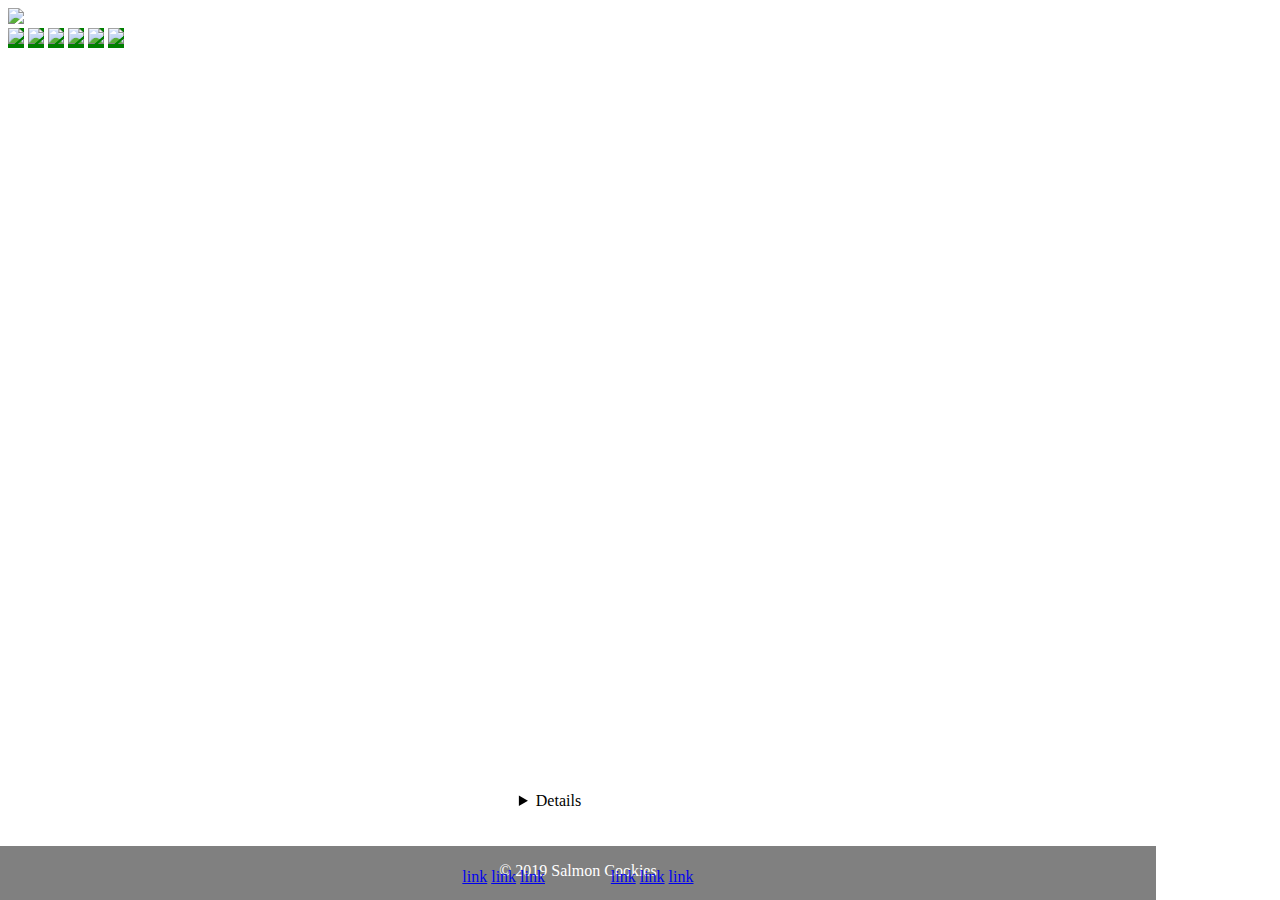
==== index.html @ a5693d9f "add mockup to project" ====
<!DOCTYPE html>
<html lang="en">
<head>
  <meta charset="UTF-8">
  <meta name="viewport" content="width=device-width, initial-scale=1.0">
  <meta http-equiv="X-UA-Compatible" content="ie=edge">
  <title>Wireframe</title>
  <link rel="stylesheet" type="text/css" href="style.css">
  <link rel="stylesheet" type="text/css" href="reset.css">
</head>
<body>
  <section class='header'>
      <img src="https://place-hold.it/1320x900/" />
    <details class='header-content'>
      <h3>Main Text</h3>
      <p>words</p>
      <img src="https://placehold.it/20x20/ddd" />
    </details>
  </section>  
  <section class='boxes' >
    <img src="https://place-hold.it/660x480/"/>
  </section >

<section class='boxes'>
    <img src="https://place-hold.it/660x480/"/>
</section >
  
<section class='boxes'>
    <img src="https://place-hold.it/660x480/"/>
</section>
<section class='boxes'>
    <img src="https://place-hold.it/660x480/"/>
</section>
<section class='boxes'>
    <img src="https://place-hold.it/660x480/"/>
</section >
<section class='boxes'>
    <img src="https://place-hold.it/660x480/"/>
</section >
<footer class='footer'>
  <main class='main'>
    <section class='float-left'>
        <a href ='#''>link</a>
        <a href ='#''>link</a>
        <a href ='#''>link</a>
    </section>
      <section class='float-right'>
          <a href='#''>link</a>
          <a href='#''>link</a>
          <a href='#''>link</a>
    </section>
  </main>
  <p>&copy; 2019 Salmon Cookies</p>
</footer >
</body>
</html>
---- style.css ----
html, body {
  box-sizing: border-box;
  
}
.center {
  text-align: center;
}
header {
  position: relative;
  height: 100vh;
  text-align: center;
  width: 100vw;
}

.header-content {
  text-align: center;
  position: absolute;
  width: 100%;
  bottom: 90px;
  left: -90px;
}

footer {
  display: relative;
  position: fixed;
  left: 0;
  bottom: 0;
  width: 90.3%;
  background-color: grey;
  color: white;
  text-align: center;
  height: 6%;
}

.footer > a {
  display: inline-block;
  padding: 4%;
  color:white;
  clear: both;
  position: absolute;
  top:  10px;
 
}
.main {
  position:absolute;
  min-width: 20%;
  left: 40%;
  top: 40%;
}

.float-left {
  float:left;
}
.float-right {
  float:right;
}
.boxes {
  display: inline-block;
  max-width: 50%;
  background: green;
}
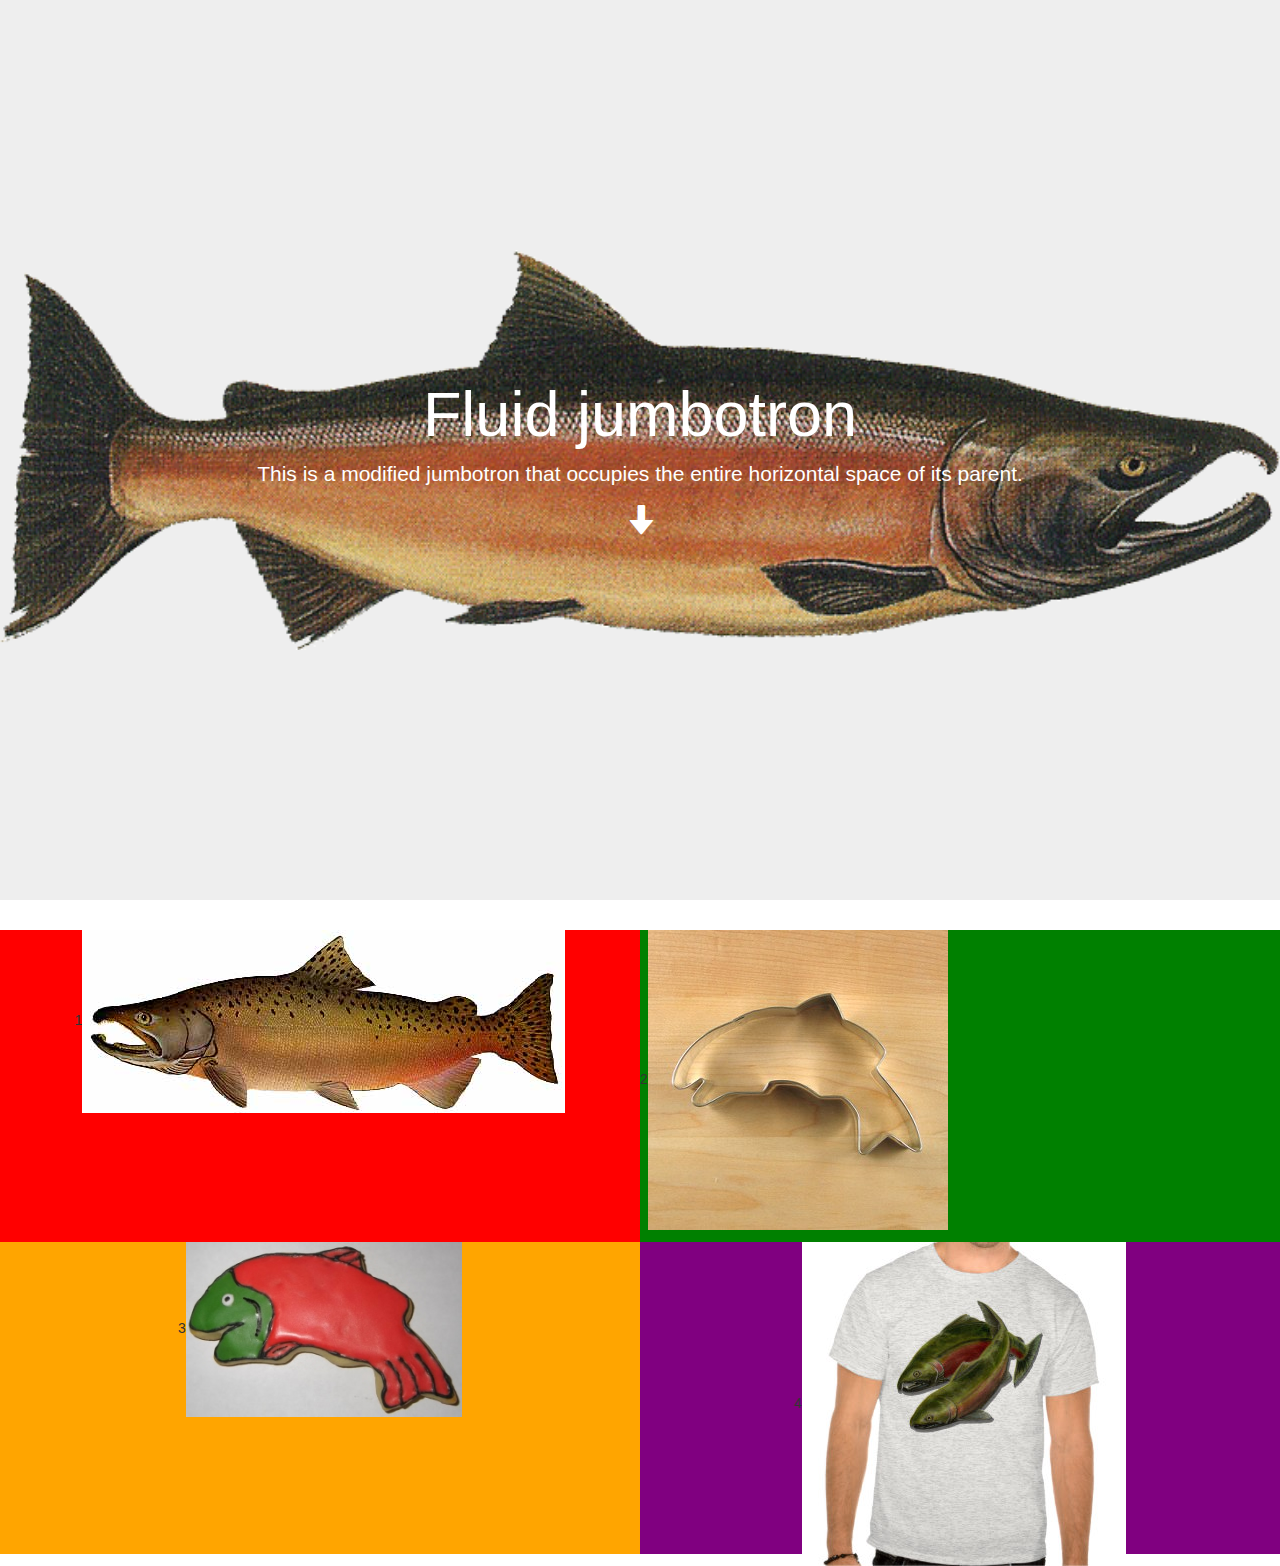
==== commit d20fe431: "added grid first commit and added images" ====
--- a/index.html
+++ b/index.html
@@ -7,17 +7,67 @@
   <title>Wireframe</title>
   <link rel="stylesheet" type="text/css" href="style.css">
   <link rel="stylesheet" type="text/css" href="reset.css">
+  <!-- Bootstrap  -------------------------------->
+  <link rel="stylesheet" href="https://maxcdn.bootstrapcdn.com/bootstrap/3.3.7/css/bootstrap.min.css" integrity="sha384-BVYiiSIFeK1dGmJRAkycuHAHRg32OmUcww7on3RYdg4Va+PmSTsz/K68vbdEjh4u" crossorigin="anonymous">
+  <!-- Icons -->
+  <link rel="stylesheet" href="https://use.fontawesome.com/releases/v5.8.1/css/all.css" integrity="sha384-50oBUHEmvpQ+1lW4y57PTFmhCaXp0ML5d60M1M7uH2+nqUivzIebhndOJK28anvf" crossorigin="anonymous">
+
+
+
 </head>
 <body>
-  <section class='header'>
+  <!-- Hero Header -->
+      <section class="jumbotron jumbotron-fluid">
+        <nav class="container">
+          <h1 class="display-4">Fluid jumbotron</h1>
+          <p>This is a modified jumbotron that occupies the entire horizontal space of its parent.</p>
+          <section class='icons'>
+         <!-- Icons -->
+            <a href='#down'><i class="glyphicon glyphicon-arrow-down"></i></a>
+        </section>
+        </nav>
+      </section>
+      <main class='grid'>
+          <!-- class='img-fluid ' -->
+          <!-- class='img-fluid ' -->
+          <div class="d1">1<img src='img/chinook.jpg'   height='auto'></img></div>
+          <div class="d2">2<img src='img/cutter.jpeg'  height='auto'></img></div>
+          <div class="d3">3<img src='img/frosted-cookie.jpg'   height='auto'></img></div>
+          <div class="d4">4<img src='img/shirt.jpg'  height='auto'></img></div>
+         
+
+      </main>
+      <!-- <main id='down' class='container'>
+        <section class='row'>
+          <article class='col-sm-6 red'>
+            <img src='img/chinook.jpg' class='img-fluid ' width='100%' height='auto'></img>
+         </article>
+          
+         <article class='col-sm-6 green'>
+            <img src='img/chinook.jpg' class='img-fluid green'  width='100%' height='auto'></img>
+          </article>
+        </section>
+      </main>
+     -->
+    <!-- 2<div class="hero-image">
+        <div class="hero-text">
+          <h1 style="font-size:50px">I am John Doe</h1>
+          <p>And I'm a Photographer</p>
+          <button>Hire me</button>
+        </div>
+      </div> -->
+
+      <main class="container">
+
+  <!-- <section class='header'>
       <img src="https://place-hold.it/1320x900/" />
     <details class='header-content'>
       <h3>Main Text</h3>
       <p>words</p>
       <img src="https://placehold.it/20x20/ddd" />
     </details>
-  </section>  
-  <section class='boxes' >
+  </section>   -->
+  <!-- <section class='boxes' >
     <img src="https://place-hold.it/660x480/"/>
   </section >
 
@@ -51,6 +101,13 @@
     </section>
   </main>
   <p>&copy; 2019 Salmon Cookies</p>
-</footer >
+</footer > -->
+<!-- jQuery (necessary for Bootstrap's JavaScript plugins) -->
+<script src="https://ajax.googleapis.com/ajax/libs/jquery/1.12.4/jquery.min.js"></script>
+<!-- Include all compiled plugins (below), or include individual files as needed -->
+</main>
+<script src="js/bootstrap.min.js"></script>
+<!-- makes jumbotron reponsive -->
+ <script src="js/resize.js"></script> 
 </body>
 </html>--- a/style.css
+++ b/style.css
@@ -1,4 +1,120 @@
-html, body {
+
+
+.jumbotron {
+  color: white;
+  background-image: url('img/salmon.png');
+  background-position: center;
+  background-repeat: no-repeat;
+  background-size: contain;
+  height: 100vh;
+  width: 100vw;
+}
+.grid{
+  display: grid;
+  grid-template-columns: 50% 50%;
+  grid-template-rows: 50% 50%;
+} 
+.d1 {
+  background: red;
+  text-align: center;
+  align-item: center;
+}
+
+.d2 {
+  background: green;
+  align-items: center;
+}
+
+.d3 {
+  background: orange;
+  text-align: center;
+}
+
+.d4 {
+  background: purple;
+  text-align: center;
+}
+html {
+  scroll-behavior: smooth;
+}
+.glyphicon-arrow-down {
+  font-size: 30px;
+  color: white;
+}
+nav {
+  color: white;
+  text-align: center;
+  position: relative;
+  top: 50%;
+  -ms-transform: translateY(-50%);
+  -webkit-transform: translateY(-50%);
+  transform: translateY(-50%);
+
+}/* 1 */
+/* .hero {
+  background: url('img/salmon.png') no-repeat center center fixed; 
+  -webkit-background-size: cover;
+  -moz-background-size: cover;
+  -o-background-size: cover;
+  background-size: cover;
+} */
+/* 2 */
+
+/* .hero-image {
+  background-image: linear-gradient(rgba(0, 0, 0, 0.6), rgba(0, 0, 0, 0.6)), url("img/salmon.png");
+  height: 100%;
+  max-width: 100%;
+  background-position: center;
+  background-repeat: no-repeat;
+  background-size: cover;
+  position: relative;
+}
+
+.hero-text {
+  text-align: center;
+  position: absolute;
+  top: 50%;
+  left: 50%;
+  transform: translate(-50%, -50%);
+  color: white;
+}
+
+.hero-text button {
+  border: none;
+  outline: 0;
+  display: inline-block;
+  padding: 10px 25px;
+  color: black;
+  background-color: #ddd;
+  text-align: center;
+  cursor: pointer;
+}
+
+.hero-text button:hover {
+  background-color: #555;
+  color: white;
+} */
+/* .jumbotron {
+  background-image: url('img/salmon.png');
+  background-repeat: no-repeat, repeat;
+  background-size: cover;
+  height: 100%;
+
+
+  
+}
+.jumbotron {
+  background-image: url('img/salmon.png');
+  background-repeat: no-repeat, repeat;
+  background-size: cover;
+  height: 100%;
+
+
+  
+}
+/* 
+*/
+/* html, body {
   box-sizing: border-box;
   
 }
@@ -58,4 +174,4 @@
   display: inline-block;
   max-width: 50%;
   background: green;
-}
+} */
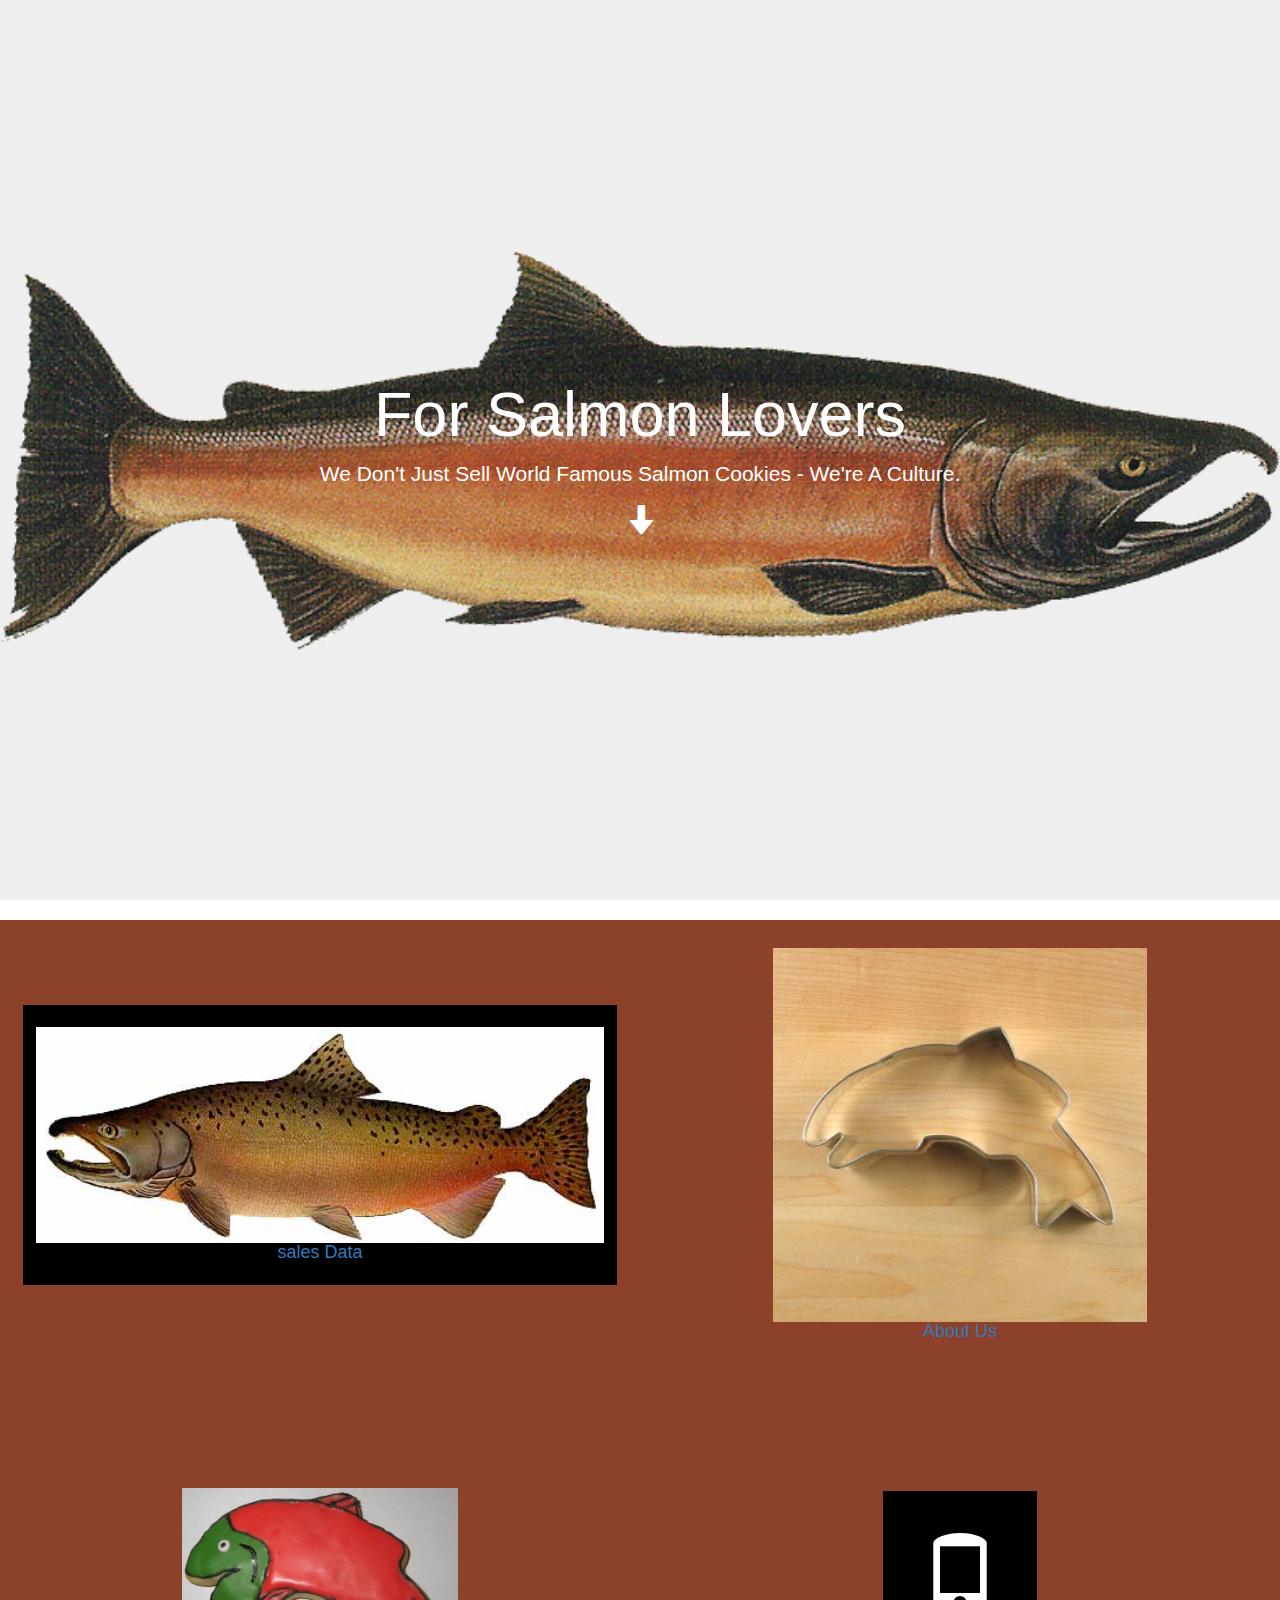
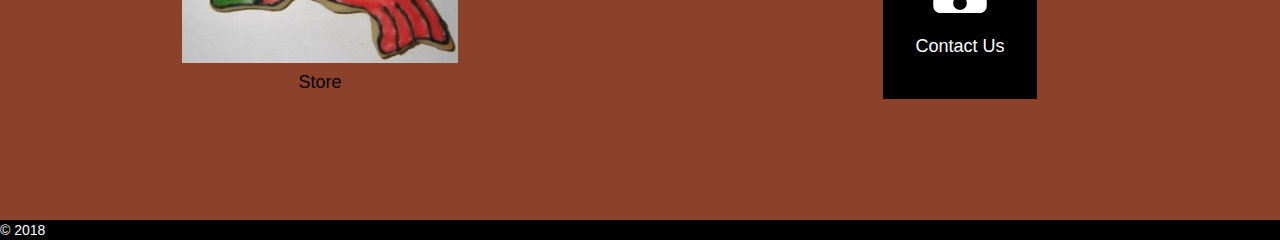
==== commit 1d9dc730: "add links" ====
--- a/index.html
+++ b/index.html
@@ -12,15 +12,14 @@
   <!-- Icons -->
   <link rel="stylesheet" href="https://use.fontawesome.com/releases/v5.8.1/css/all.css" integrity="sha384-50oBUHEmvpQ+1lW4y57PTFmhCaXp0ML5d60M1M7uH2+nqUivzIebhndOJK28anvf" crossorigin="anonymous">
 
-
-
 </head>
 <body>
   <!-- Hero Header -->
-      <section class="jumbotron jumbotron-fluid">
+  <!-- <main  > -->
+      <section class="jumbotron home jumbotron-fluid">
         <nav class="container">
-          <h1 class="display-4">Fluid jumbotron</h1>
-          <p>This is a modified jumbotron that occupies the entire horizontal space of its parent.</p>
+          <h1 class="display-4">For Salmon Lovers</h1>
+          <p>We Don't Just Sell World Famous Salmon Cookies - We're A Culture.</p>
           <section class='icons'>
          <!-- Icons -->
             <a href='#down'><i class="glyphicon glyphicon-arrow-down"></i></a>
@@ -30,13 +29,45 @@
       <main class='grid'>
           <!-- class='img-fluid ' -->
           <!-- class='img-fluid ' -->
-          <div class="d1">1<img src='img/chinook.jpg'   height='auto'></img></div>
-          <div class="d2">2<img src='img/cutter.jpeg'  height='auto'></img></div>
-          <div class="d3">3<img src='img/frosted-cookie.jpg'   height='auto'></img></div>
-          <div class="d4">4<img src='img/shirt.jpg'  height='auto'></img></div>
+          <div class="d1">
+            <h4><a href='sales.html' ><img src='img/chinook.jpg' width='100%'  height='auto'></img>sales Data</a></h4>
+          </div>
+          <div class="d2">
+            <h4><a href='about.html' ><img src='img/cutter.jpeg'   width='100%' height='auto'></img>About Us</a></h4>
+
+          </div>
+          <div class="d3"><img src='img/frosted-cookie.jpg'  width='100%'  height='auto'></img>
+            <h4><a href='sales.html' class='sales' ></a>Store</h4>
+          </div>
+          <div class="d4" id='down'>
+            <h4><a href='contact.html' class='white'><i class="glyphicon glyphicon-phone"></i><br><br>Contact Us</a></h4>
+          </div>
+        </main>
+
+          <!-- <div class="d6">5<img src='img/shirt.jpg'  width='100%'  height='auto'></img>
+            <details class='text-center'>
+              fffff
+                <summary>Contact Us</summary>
+                <address>
+           
+                    <iframe src="https://www.google.com/maps/embed?pb=!1m14!1m8!1m3!1d11865.446687599517!2d-91.656107!3d41.971044!3m2!1i1024!2i768!4f13.1!3m3!1m2!1s0x0%3A0xaceb39a5d4f0fb5d!2sGeonetric!5e0!3m2!1sen!2sus!4v1553387720883" width="600" height="450" frameborder="0" style="border:0" allowfullscreen></iframe>
+                  </address>
+            </details>
+          </div> -->
+   
+     <!-- <h1> 
+          <details class='text-center'>
+              <summary>location Details</summary>
+              <address>
          
-
-      </main>
+                  <iframe src="https://www.google.com/maps/embed?pb=!1m14!1m8!1m3!1d11865.446687599517!2d-91.656107!3d41.971044!3m2!1i1024!2i768!4f13.1!3m3!1m2!1s0x0%3A0xaceb39a5d4f0fb5d!2sGeonetric!5e0!3m2!1sen!2sus!4v1553387720883" width="600" height="450" frameborder="0" style="border:0" allowfullscreen></iframe>
+                </address>
+          </details> -->
+        
+   </h1>
+      <footer>
+        <p>&copy 2018</p>
+      </footer>
       <!-- <main id='down' class='container'>
         <section class='row'>
           <article class='col-sm-6 red'>
@@ -57,7 +88,7 @@
         </div>
       </div> -->
 
-      <main class="container">
+      <!-- <main class="container"> -->
 
   <!-- <section class='header'>
       <img src="https://place-hold.it/1320x900/" />
@@ -103,11 +134,11 @@
   <p>&copy; 2019 Salmon Cookies</p>
 </footer > -->
 <!-- jQuery (necessary for Bootstrap's JavaScript plugins) -->
+<!-- </main> -->
+
 <script src="https://ajax.googleapis.com/ajax/libs/jquery/1.12.4/jquery.min.js"></script>
 <!-- Include all compiled plugins (below), or include individual files as needed -->
-</main>
 <script src="js/bootstrap.min.js"></script>
-<!-- makes jumbotron reponsive -->
- <script src="js/resize.js"></script> 
+
 </body>
 </html>--- a/style.css
+++ b/style.css
@@ -1,6 +1,34 @@
-
-
-.jumbotron {
+html {
+  scroll-behavior: smooth;    
+}
+body {
+  box-sizing: border-box;
+
+}
+.grey-paragraph--bg{
+ 
+  max-width: 62%;
+  background: lightgrey;
+}
+
+.salmon {
+  color : rgb(140,66,42);
+ 
+}
+
+.margin-top {
+  margin-top : 10px;
+}
+
+.white {
+  color: white;
+}
+
+.float {
+  float: left;
+  width: 20%;
+}
+.home {
   color: white;
   background-image: url('img/salmon.png');
   background-position: center;
@@ -8,39 +36,78 @@
   background-size: contain;
   height: 100vh;
   width: 100vw;
-}
+  margin-bottom: -200px;
+  
+}
+
+footer {
+  min-height: 100%;
+  background: black;
+  color: white;
+
+}
+
 .grid{
   display: grid;
-  grid-template-columns: 50% 50%;
-  grid-template-rows: 50% 50%;
+  grid-template-columns: 50% 50% ;
+  grid-template-rows: 50% 50%  ;
+  align-items: center;
+  justify-items: center;
+  height: 100vh;
+  width: 100vw;
+  background: rgb(140,66,42);
+
+  margin-top: -10px;
+  overflow: hidden;
+
 } 
 .d1 {
-  background: red;
-  text-align: center;
-  align-item: center;
+  background:black;
+  padding: 2%;
+  color: white;
+  text-align: center;
+  
+
 }
 
 .d2 {
-  background: green;
-  align-items: center;
+  background: rgb(140,66,42);
+  padding: 2%;
+  color: black;
+  text-align: center;
+
 }
 
 .d3 {
-  background: orange;
-  text-align: center;
-}
-
-.d4 {
-  background: purple;
-  text-align: center;
-}
+  background: rgb(140,66,42);
+  padding: 2%;
+  color: black;
+  text-align: center;
+
+ 
+}
+.glyphicon-phone {
+  font-size: 80px;
+  color: white;
+}
+.d4  {
+  background: black;
+  font-size: 50%;
+  padding: 5%;
+  color: white;
+  text-align: center;
+}
+
+
 html {
   scroll-behavior: smooth;
 }
+
 .glyphicon-arrow-down {
   font-size: 30px;
   color: white;
 }
+
 nav {
   color: white;
   text-align: center;
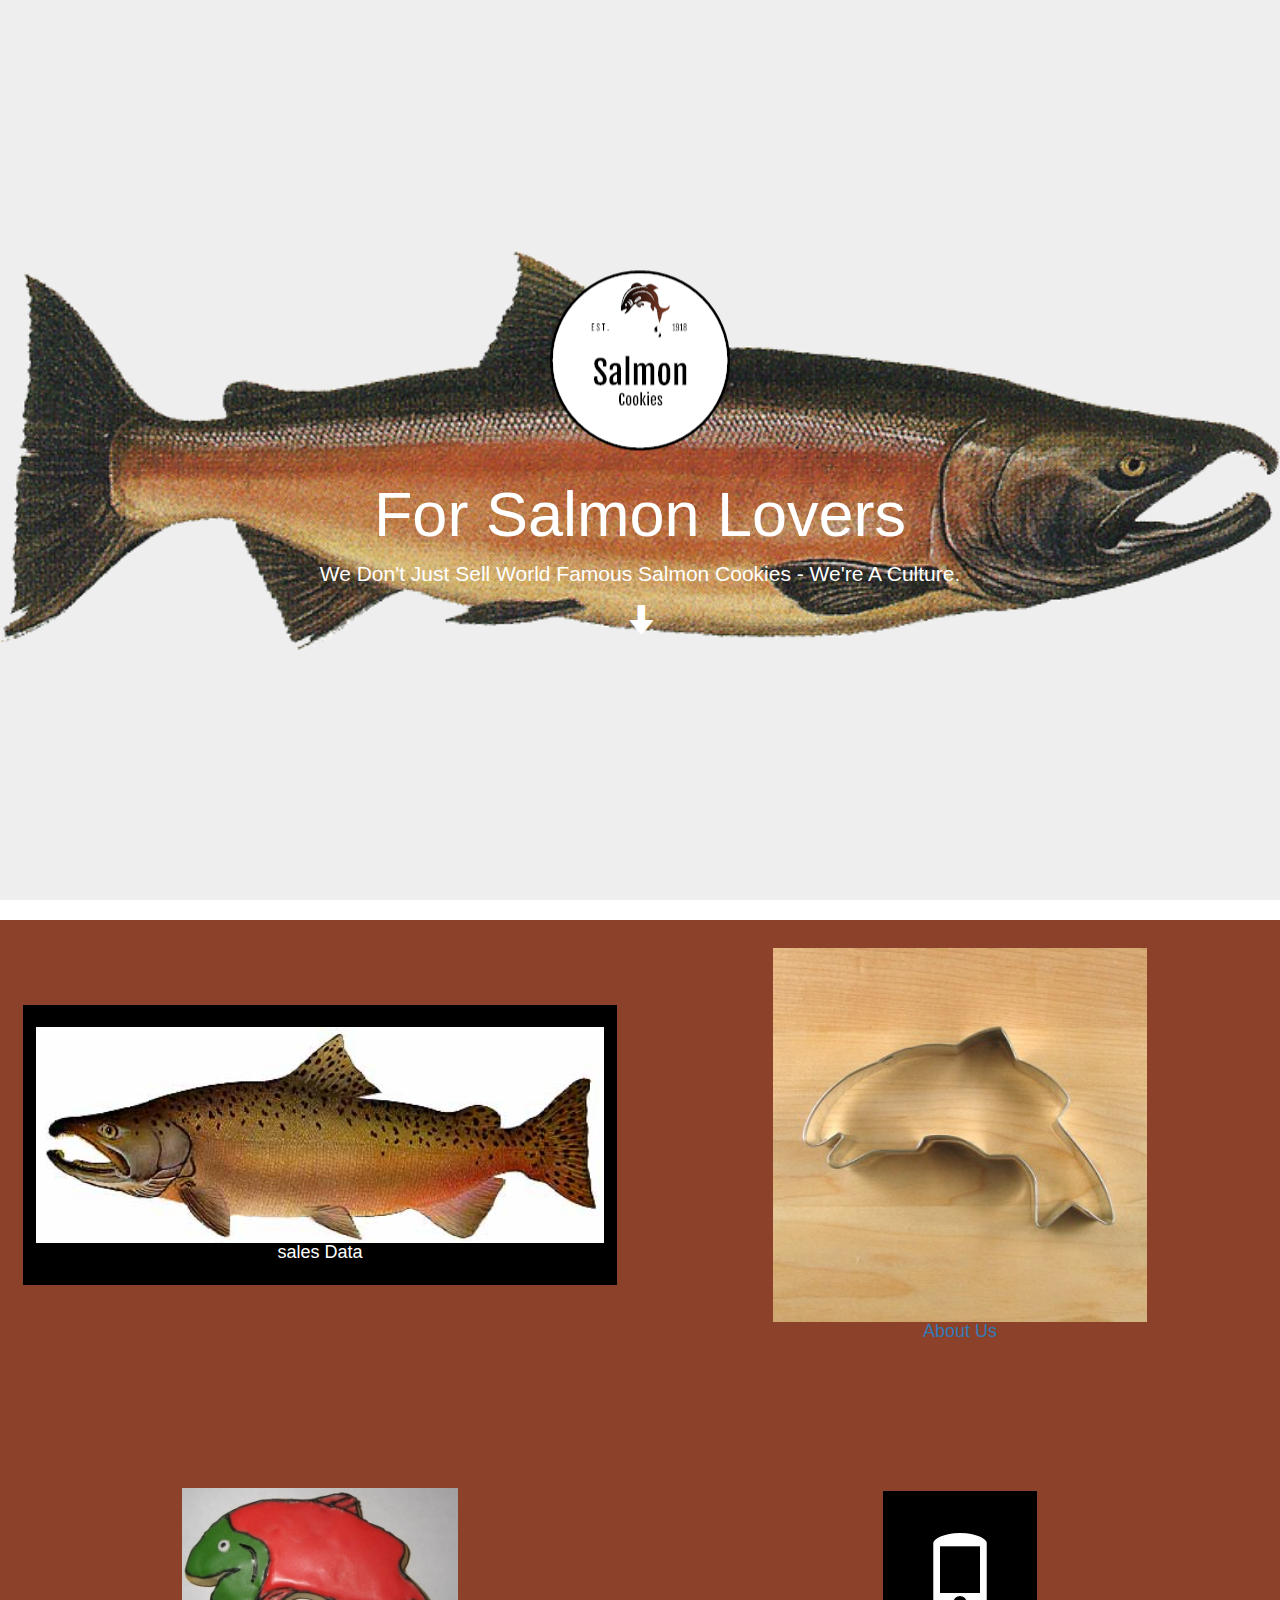
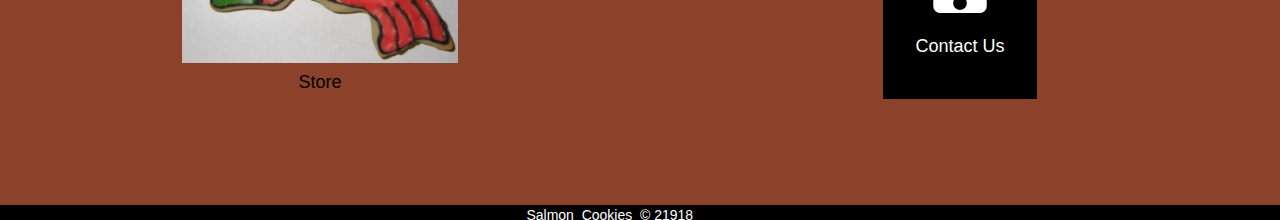
==== commit 31d72a44: "add logo, nav and all pages" ====
--- a/index.html
+++ b/index.html
@@ -18,8 +18,10 @@
   <!-- <main  > -->
       <section class="jumbotron home jumbotron-fluid">
         <nav class="container">
+          <img src='img/logo.png'>
           <h1 class="display-4">For Salmon Lovers</h1>
           <p>We Don't Just Sell World Famous Salmon Cookies - We're A Culture.</p>
+          
           <section class='icons'>
          <!-- Icons -->
             <a href='#down'><i class="glyphicon glyphicon-arrow-down"></i></a>
@@ -30,11 +32,10 @@
           <!-- class='img-fluid ' -->
           <!-- class='img-fluid ' -->
           <div class="d1">
-            <h4><a href='sales.html' ><img src='img/chinook.jpg' width='100%'  height='auto'></img>sales Data</a></h4>
+            <h4><a href='sales.html' class='white'><img src='img/chinook.jpg' width='100%'  height='auto'></img>sales Data</a></h4>
           </div>
           <div class="d2">
-            <h4><a href='about.html' ><img src='img/cutter.jpeg'   width='100%' height='auto'></img>About Us</a></h4>
-
+            <h4><a href='about.html' class='sales' ><img src='img/cutter.jpeg'   width='100%' height='auto'></img>About Us</a></h4>
           </div>
           <div class="d3"><img src='img/frosted-cookie.jpg'  width='100%'  height='auto'></img>
             <h4><a href='sales.html' class='sales' ></a>Store</h4>
@@ -42,31 +43,11 @@
           <div class="d4" id='down'>
             <h4><a href='contact.html' class='white'><i class="glyphicon glyphicon-phone"></i><br><br>Contact Us</a></h4>
           </div>
-        </main>
-
-          <!-- <div class="d6">5<img src='img/shirt.jpg'  width='100%'  height='auto'></img>
-            <details class='text-center'>
-              fffff
-                <summary>Contact Us</summary>
-                <address>
-           
-                    <iframe src="https://www.google.com/maps/embed?pb=!1m14!1m8!1m3!1d11865.446687599517!2d-91.656107!3d41.971044!3m2!1i1024!2i768!4f13.1!3m3!1m2!1s0x0%3A0xaceb39a5d4f0fb5d!2sGeonetric!5e0!3m2!1sen!2sus!4v1553387720883" width="600" height="450" frameborder="0" style="border:0" allowfullscreen></iframe>
-                  </address>
-            </details>
-          </div> -->
-   
-     <!-- <h1> 
-          <details class='text-center'>
-              <summary>location Details</summary>
-              <address>
-         
-                  <iframe src="https://www.google.com/maps/embed?pb=!1m14!1m8!1m3!1d11865.446687599517!2d-91.656107!3d41.971044!3m2!1i1024!2i768!4f13.1!3m3!1m2!1s0x0%3A0xaceb39a5d4f0fb5d!2sGeonetric!5e0!3m2!1sen!2sus!4v1553387720883" width="600" height="450" frameborder="0" style="border:0" allowfullscreen></iframe>
-                </address>
-          </details> -->
-        
-   </h1>
       <footer>
-        <p>&copy 2018</p>
+        <p class='float-right'> Salmon &nbspCookies &nbsp</p>
+      </footer>
+      <footer>
+        <p>&copy 21918</p>
       </footer>
       <!-- <main id='down' class='container'>
         <section class='row'>
@@ -135,7 +116,7 @@
 </footer > -->
 <!-- jQuery (necessary for Bootstrap's JavaScript plugins) -->
 <!-- </main> -->
-
+</main>
 <script src="https://ajax.googleapis.com/ajax/libs/jquery/1.12.4/jquery.min.js"></script>
 <!-- Include all compiled plugins (below), or include individual files as needed -->
 <script src="js/bootstrap.min.js"></script>
--- a/style.css
+++ b/style.css
@@ -1,32 +1,15 @@
+/* All PAges */
+.logo {
+  display: flex;
+  justify-content: center;
+}
+
+/* Index Page */
 html {
   scroll-behavior: smooth;    
 }
 body {
   box-sizing: border-box;
-
-}
-.grey-paragraph--bg{
- 
-  max-width: 62%;
-  background: lightgrey;
-}
-
-.salmon {
-  color : rgb(140,66,42);
- 
-}
-
-.margin-top {
-  margin-top : 10px;
-}
-
-.white {
-  color: white;
-}
-
-.float {
-  float: left;
-  width: 20%;
 }
 .home {
   color: white;
@@ -39,13 +22,99 @@
   margin-bottom: -200px;
   
 }
+nav {
+  color: white;
+  text-align: center;
+  position: relative;
+  top: 50%;
+  -ms-transform: translateY(-50%);
+  -webkit-transform: translateY(-50%);
+  transform: translateY(-50%);
+
+}
 
 footer {
-  min-height: 100%;
+  min-height: 10%;
+  width : 100%;
   background: black;
   color: white;
-
-}
+}
+
+.float-right {
+  float: right;
+}
+
+/* .margin-top {
+  margin-top : 10px;
+}  */
+
+
+
+/* About & Contact Page */
+/* contact footer */
+.footer-bottom{
+  position: absolute;
+  bottom:0;
+  left:0;
+  min-height: 5%;
+}
+
+/* NavBar */
+.active  {
+  font-weight: bold;
+  color: black;
+  text-decoration: underline;
+}
+ul {
+  list-style-type: none;
+  margin: 0;
+  padding: 0;
+  overflow: hidden;
+ 
+}
+
+li {
+  float: left;
+}
+
+li a {
+  display: block;
+  color: black;
+  text-align: center;
+  padding: 14px 16px;
+  text-decoration: none;
+}
+
+/* Change the link color to #111 (black) on hover */
+li a:hover {
+  background-color: #111;
+}
+
+/* End OF Nav Bar */
+.grey-paragraph--bg{
+  max-width: 62%;
+  background: lightgrey;
+}
+
+.salmon {
+  /* #8C422A */
+  color : rgb(140,66,42);
+ 
+}
+
+.white {
+  color: white;
+}
+
+.float {
+  float: left;
+  width: 20%;
+}
+
+
+
+
+
 
 .grid{
   display: grid;
@@ -108,16 +177,7 @@
   color: white;
 }
 
-nav {
-  color: white;
-  text-align: center;
-  position: relative;
-  top: 50%;
-  -ms-transform: translateY(-50%);
-  -webkit-transform: translateY(-50%);
-  transform: translateY(-50%);
-
-}/* 1 */
+/* 1 */
 /* .hero {
   background: url('img/salmon.png') no-repeat center center fixed; 
   -webkit-background-size: cover;
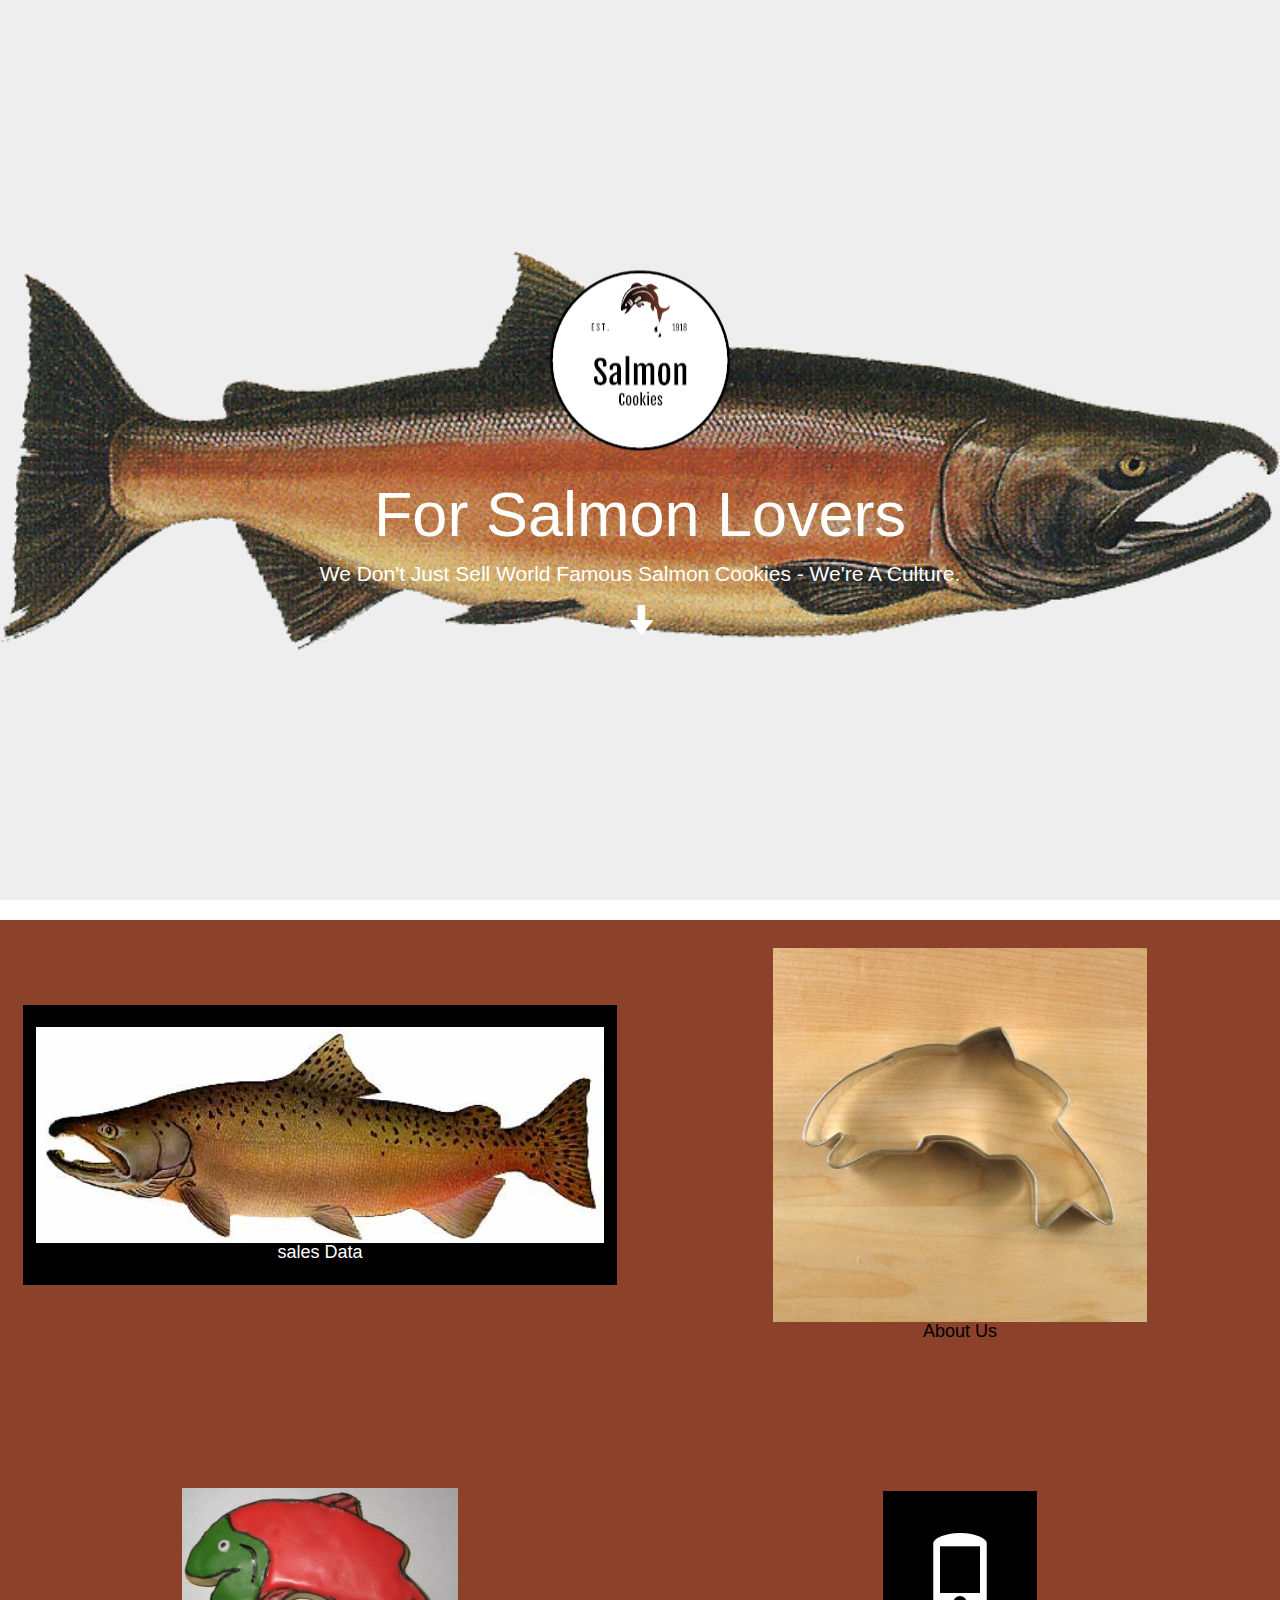
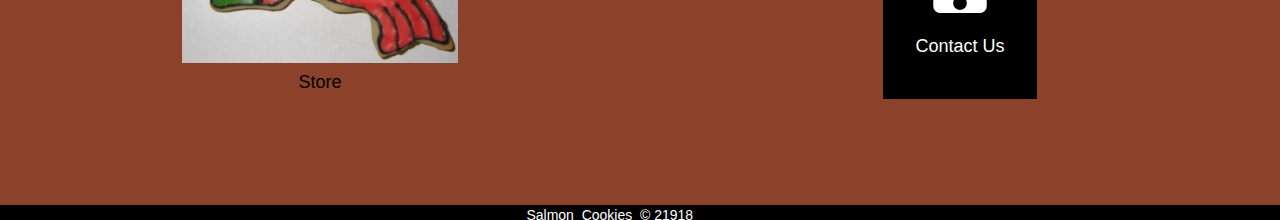
==== commit f7aa8b48: "fix table styles" ====
--- a/index.html
+++ b/index.html
@@ -38,7 +38,7 @@
             <h4><a href='about.html' class='sales' ><img src='img/cutter.jpeg'   width='100%' height='auto'></img>About Us</a></h4>
           </div>
           <div class="d3"><img src='img/frosted-cookie.jpg'  width='100%'  height='auto'></img>
-            <h4><a href='sales.html' class='sales' ></a>Store</h4>
+            <h4><a href='store.html' class='sales' >Store</a></h4>
           </div>
           <div class="d4" id='down'>
             <h4><a href='contact.html' class='white'><i class="glyphicon glyphicon-phone"></i><br><br>Contact Us</a></h4>
@@ -49,72 +49,7 @@
       <footer>
         <p>&copy 21918</p>
       </footer>
-      <!-- <main id='down' class='container'>
-        <section class='row'>
-          <article class='col-sm-6 red'>
-            <img src='img/chinook.jpg' class='img-fluid ' width='100%' height='auto'></img>
-         </article>
-          
-         <article class='col-sm-6 green'>
-            <img src='img/chinook.jpg' class='img-fluid green'  width='100%' height='auto'></img>
-          </article>
-        </section>
-      </main>
-     -->
-    <!-- 2<div class="hero-image">
-        <div class="hero-text">
-          <h1 style="font-size:50px">I am John Doe</h1>
-          <p>And I'm a Photographer</p>
-          <button>Hire me</button>
-        </div>
-      </div> -->
-
-      <!-- <main class="container"> -->
-
-  <!-- <section class='header'>
-      <img src="https://place-hold.it/1320x900/" />
-    <details class='header-content'>
-      <h3>Main Text</h3>
-      <p>words</p>
-      <img src="https://placehold.it/20x20/ddd" />
-    </details>
-  </section>   -->
-  <!-- <section class='boxes' >
-    <img src="https://place-hold.it/660x480/"/>
-  </section >
-
-<section class='boxes'>
-    <img src="https://place-hold.it/660x480/"/>
-</section >
-  
-<section class='boxes'>
-    <img src="https://place-hold.it/660x480/"/>
-</section>
-<section class='boxes'>
-    <img src="https://place-hold.it/660x480/"/>
-</section>
-<section class='boxes'>
-    <img src="https://place-hold.it/660x480/"/>
-</section >
-<section class='boxes'>
-    <img src="https://place-hold.it/660x480/"/>
-</section >
-<footer class='footer'>
-  <main class='main'>
-    <section class='float-left'>
-        <a href ='#''>link</a>
-        <a href ='#''>link</a>
-        <a href ='#''>link</a>
-    </section>
-      <section class='float-right'>
-          <a href='#''>link</a>
-          <a href='#''>link</a>
-          <a href='#''>link</a>
-    </section>
-  </main>
-  <p>&copy; 2019 Salmon Cookies</p>
-</footer > -->
-<!-- jQuery (necessary for Bootstrap's JavaScript plugins) -->
+      
 <!-- </main> -->
 </main>
 <script src="https://ajax.googleapis.com/ajax/libs/jquery/1.12.4/jquery.min.js"></script>
--- a/style.css
+++ b/style.css
@@ -22,6 +22,7 @@
   margin-bottom: -200px;
   
 }
+
 nav {
   color: white;
   text-align: center;
@@ -43,26 +44,119 @@
 .float-right {
   float: right;
 }
-
-/* .margin-top {
-  margin-top : 10px;
-}  */
-
-
-
+/* Sales Page Form */
+form {
+  margin: 0;
+  text-align: center;
+  padding: 20px;
+
+}
+.center {
+  text-align: center;
+}
+ button {
+   position: absolute;
+   bottom: 23%;
+   left:15px;
+ }
+ .space {
+   height: 50px;
+ }
+fieldset {
+  padding: 20px;
+  margin: auto;
+  width:400px;
+  margin-top: 20px;
+  margin-bottom : 500px;
+  border: 1px solid #d6d6d6;
+  background-color: #ffffff;
+  line-height: 1.6em;
+}
+
+label {
+  float: left;
+}
+
+input {
+  float:right;
+}
+
+legend{
+  font-style: italic;
+  color: #666666;
+}
+
+input[type='text' ] {
+  width: 120px;
+  border: 1px solid #d6d6d6;
+  padding :2px;
+  outline :none;
+}
+
+input[type="text"]:focus , input[type='text']:hover{
+  background-color: #d0e2f0;
+  border : 1px solid #999999;
+  }
+
+input[type='submit'] {
+  border: 1px solid #006633;
+  background-color: #009966;
+  color: #ffffff;
+  border-radius: 5px;
+  padding: 5x;
+  margin-top: 10px;
+}
+
+input[type='submit'] :hover {
+  border: 1px solid #006633;
+  background-color: #00cc33;
+  color: #ffffff;
+  cursor: pointer;
+}
+
+.submit {
+  width : 310px;
+  text-align: right;
+}
+/* * Sales Page Table */
+table {
+  font-family: "Trebuchet MS", Arial, Helvetica, sans-serif;
+  border-collapse: collapse;
+  width: 100%;
+
+}
+
+table td, table th {
+  border: 1px solid #ddd;
+  padding: 8px;
+}
+
+table tr:nth-child(even){background-color: #f2f2f2;}
+table tr:hover {background-color: #ddd;}
+
+table th {
+  padding-top: 12px;
+  padding-bottom: 12px;
+  text-align: left;
+  background-color: rgb(140,66,42);;
+  color: white;
+}
 /* About & Contact Page */
+
+
+
 /* contact footer */
-.footer-bottom{
+.footer-bottom {
   position: absolute;
   bottom:0;
   left:0;
   min-height: 5%;
 }
 
-/* NavBar */
+/* top page NavBar */
 .active  {
   font-weight: bold;
-  color: black;
+  color: rgb(140,66,42);;
   text-decoration: underline;
 }
 ul {
@@ -98,7 +192,7 @@
 
 .salmon {
   /* #8C422A */
-  color : rgb(140,66,42);
+  color: rgb(140,66,42);
  
 }
 
@@ -111,11 +205,7 @@
   width: 20%;
 }
 
-
-
-
-
-
+/* Index page 4 pics contact, about store etc */
 .grid{
   display: grid;
   grid-template-columns: 50% 50% ;
@@ -152,8 +242,13 @@
   padding: 2%;
   color: black;
   text-align: center;
-
- 
+}
+.d3 a  {
+  color:black
+}
+
+.d2 a {
+  color: black
 }
 .glyphicon-phone {
   font-size: 80px;
@@ -176,129 +271,3 @@
   font-size: 30px;
   color: white;
 }
-
-/* 1 */
-/* .hero {
-  background: url('img/salmon.png') no-repeat center center fixed; 
-  -webkit-background-size: cover;
-  -moz-background-size: cover;
-  -o-background-size: cover;
-  background-size: cover;
-} */
-/* 2 */
-
-/* .hero-image {
-  background-image: linear-gradient(rgba(0, 0, 0, 0.6), rgba(0, 0, 0, 0.6)), url("img/salmon.png");
-  height: 100%;
-  max-width: 100%;
-  background-position: center;
-  background-repeat: no-repeat;
-  background-size: cover;
-  position: relative;
-}
-
-.hero-text {
-  text-align: center;
-  position: absolute;
-  top: 50%;
-  left: 50%;
-  transform: translate(-50%, -50%);
-  color: white;
-}
-
-.hero-text button {
-  border: none;
-  outline: 0;
-  display: inline-block;
-  padding: 10px 25px;
-  color: black;
-  background-color: #ddd;
-  text-align: center;
-  cursor: pointer;
-}
-
-.hero-text button:hover {
-  background-color: #555;
-  color: white;
-} */
-/* .jumbotron {
-  background-image: url('img/salmon.png');
-  background-repeat: no-repeat, repeat;
-  background-size: cover;
-  height: 100%;
-
-
-  
-}
-.jumbotron {
-  background-image: url('img/salmon.png');
-  background-repeat: no-repeat, repeat;
-  background-size: cover;
-  height: 100%;
-
-
-  
-}
-/* 
-*/
-/* html, body {
-  box-sizing: border-box;
-  
-}
-.center {
-  text-align: center;
-}
-header {
-  position: relative;
-  height: 100vh;
-  text-align: center;
-  width: 100vw;
-}
-
-.header-content {
-  text-align: center;
-  position: absolute;
-  width: 100%;
-  bottom: 90px;
-  left: -90px;
-}
-
-footer {
-  display: relative;
-  position: fixed;
-  left: 0;
-  bottom: 0;
-  width: 90.3%;
-  background-color: grey;
-  color: white;
-  text-align: center;
-  height: 6%;
-}
-
-.footer > a {
-  display: inline-block;
-  padding: 4%;
-  color:white;
-  clear: both;
-  position: absolute;
-  top:  10px;
- 
-}
-.main {
-  position:absolute;
-  min-width: 20%;
-  left: 40%;
-  top: 40%;
-}
-
-.float-left {
-  float:left;
-}
-.float-right {
-  float:right;
-}
-.boxes {
-  display: inline-block;
-  max-width: 50%;
-  background: green;
-} */
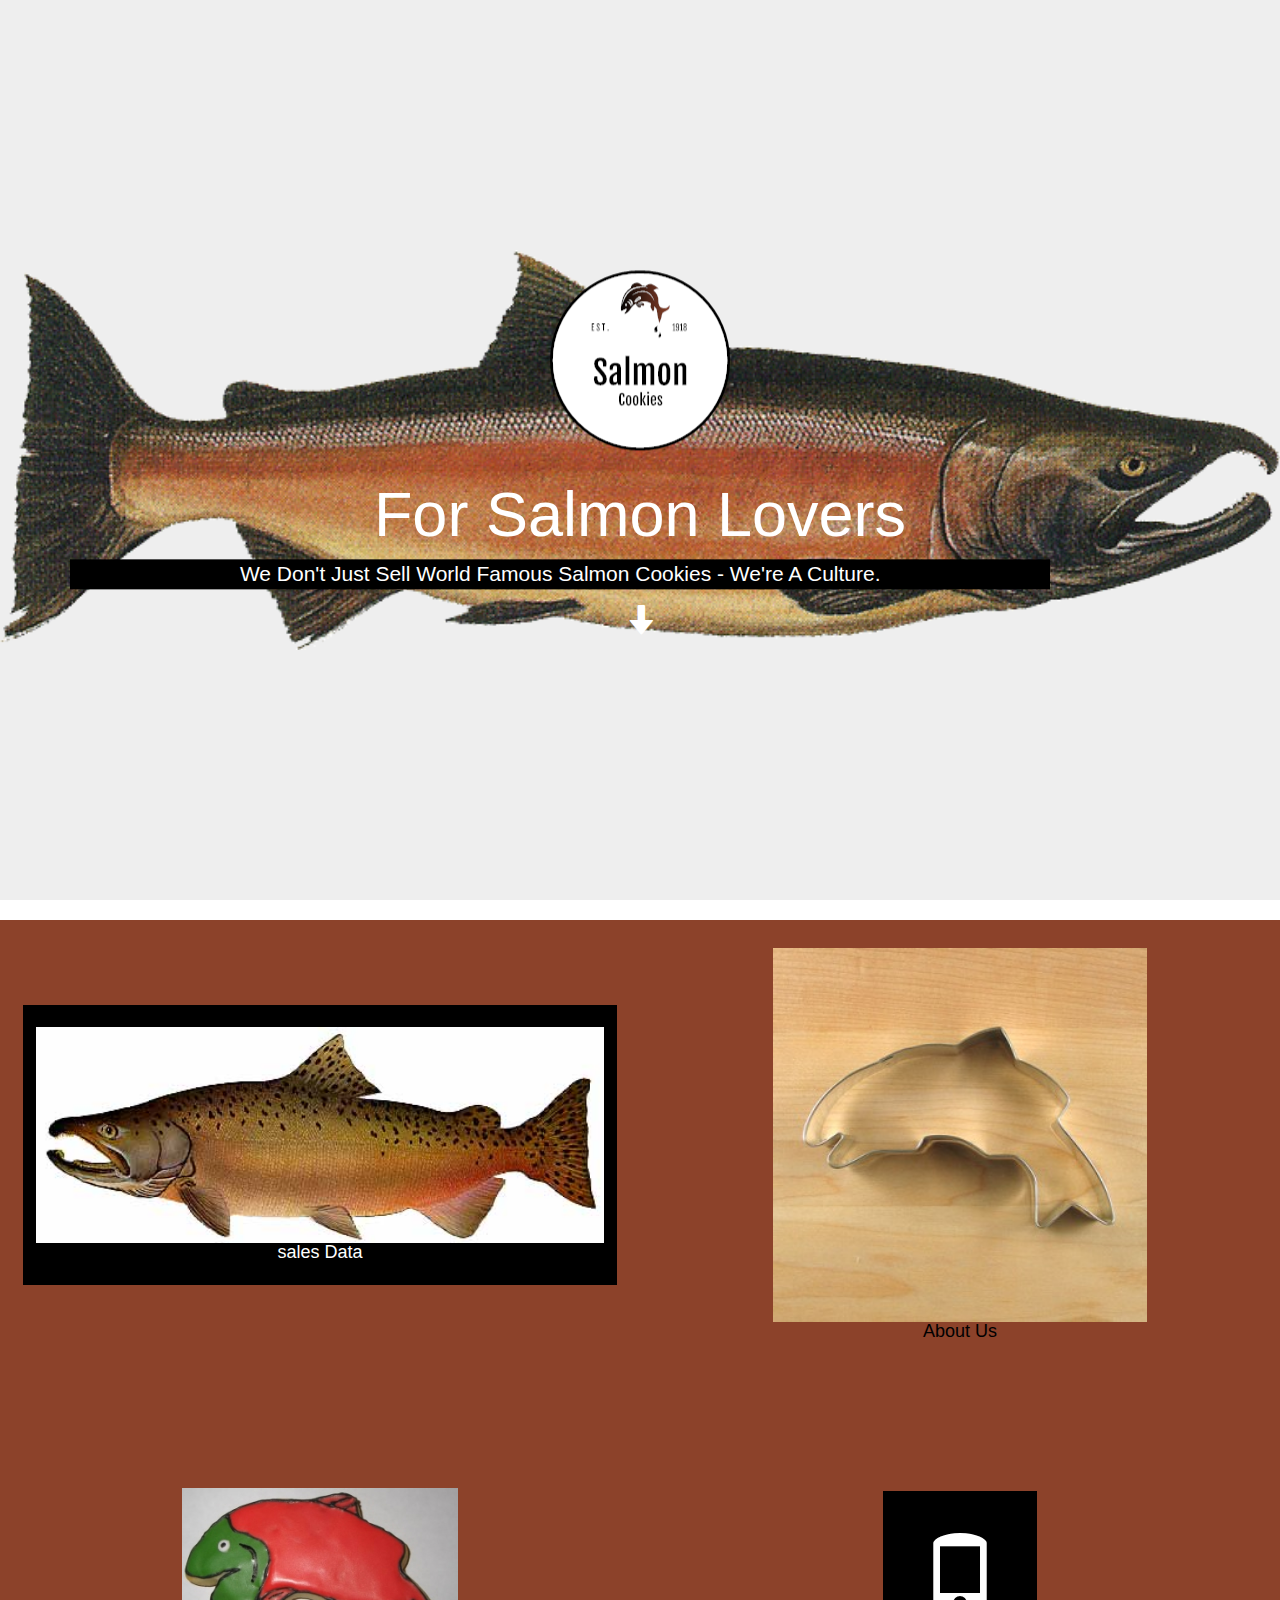
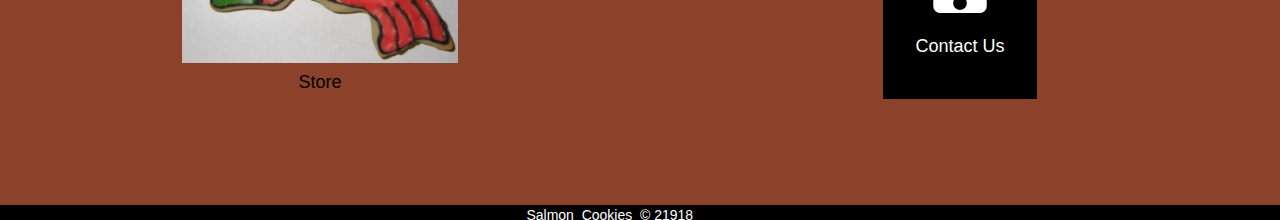
==== commit b6e75975: "add buttons" ====
--- a/index.html
+++ b/index.html
@@ -20,7 +20,7 @@
         <nav class="container">
           <img src='img/logo.png'>
           <h1 class="display-4">For Salmon Lovers</h1>
-          <p>We Don't Just Sell World Famous Salmon Cookies - We're A Culture.</p>
+          <p class= 'black'>We Don't Just Sell World Famous Salmon Cookies - We're A Culture.</p>
           
           <section class='icons'>
          <!-- Icons -->
--- a/style.css
+++ b/style.css
@@ -5,6 +5,10 @@
 }
 
 /* Index Page */
+.black {
+  background-color: black;
+  max-width :86%;
+}
 html {
   scroll-behavior: smooth;    
 }
@@ -44,6 +48,16 @@
 .float-right {
   float: right;
 }
+
+/* store page */
+img.shirt, img.fish {
+  height:400px;;
+}
+
+.store-bottom {
+  margin-bottom: 10%;;
+}
+
 /* Sales Page Form */
 form {
   margin: 0;
@@ -59,9 +73,7 @@
    bottom: 23%;
    left:15px;
  }
- .space {
-   height: 50px;
- }
+
 fieldset {
   padding: 20px;
   margin: auto;
@@ -147,12 +159,15 @@
 
 /* contact footer */
 .footer-bottom {
-  position: absolute;
+  position: fixed;
   bottom:0;
   left:0;
   min-height: 5%;
-}
-
+  margin-top: 5%;
+}
+.footer :before {
+  margin-top: 200px;
+}
 /* top page NavBar */
 .active  {
   font-weight: bold;
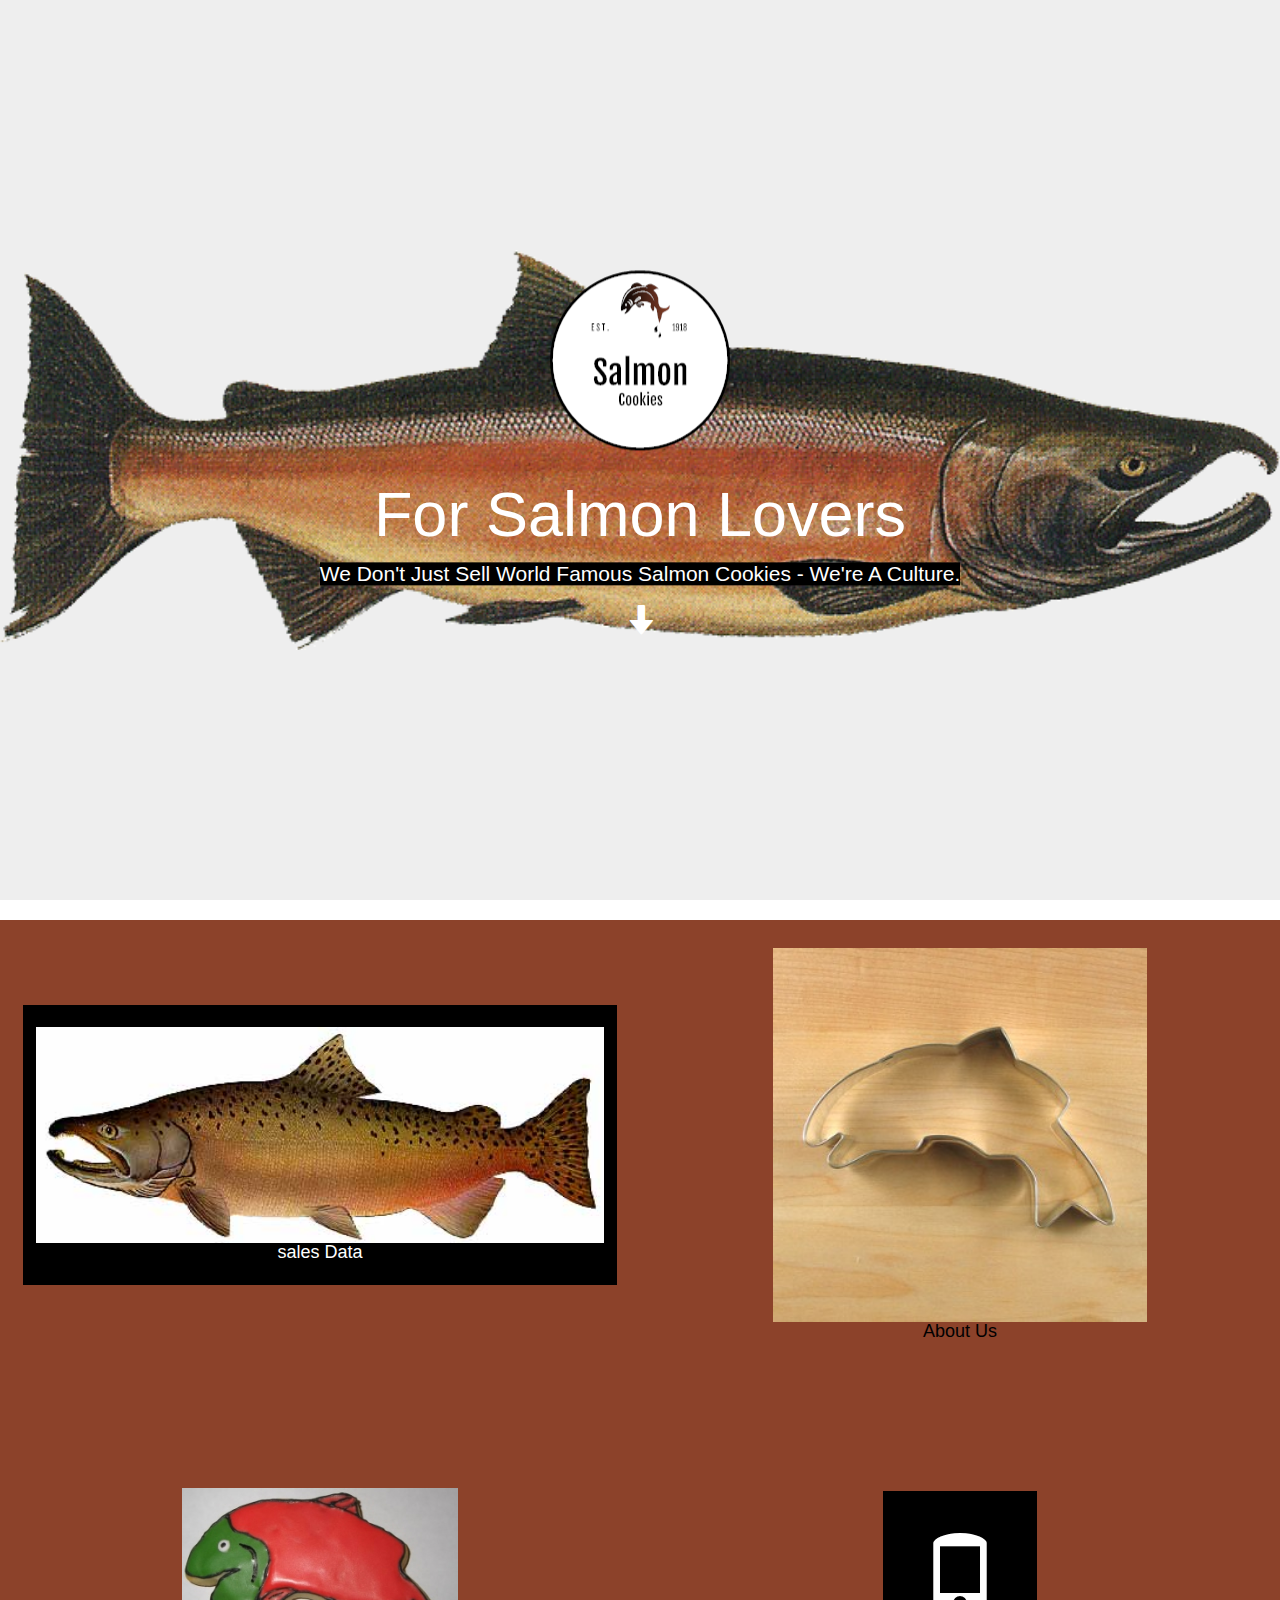
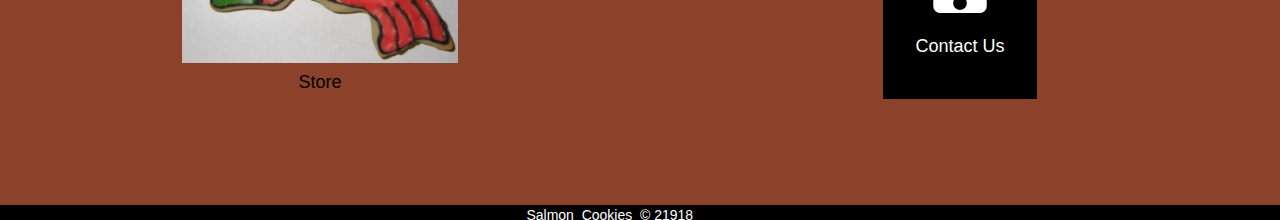
==== commit 7ce61f2a: "add strech goalbg color change" ====
--- a/index.html
+++ b/index.html
@@ -20,7 +20,7 @@
         <nav class="container">
           <img src='img/logo.png'>
           <h1 class="display-4">For Salmon Lovers</h1>
-          <p class= 'black'>We Don't Just Sell World Famous Salmon Cookies - We're A Culture.</p>
+          <p><span class= 'black'>We Don't Just Sell World Famous Salmon Cookies - We're A Culture.</span></p>
           
           <section class='icons'>
          <!-- Icons -->
--- a/style.css
+++ b/style.css
@@ -51,7 +51,7 @@
 
 /* store page */
 img.shirt, img.fish {
-  height:400px;;
+  height:300px;;
 }
 
 .store-bottom {
@@ -68,11 +68,12 @@
 .center {
   text-align: center;
 }
- button {
+ .sales-button {
    position: absolute;
-   bottom: 23%;
+   bottom: 18%;
    left:15px;
  }
+
 
 fieldset {
   padding: 20px;
@@ -164,6 +165,10 @@
   left:0;
   min-height: 5%;
   margin-top: 5%;
+}
+.button-contact {
+  margin-top : 5%;
+   
 }
 .footer :before {
   margin-top: 200px;
